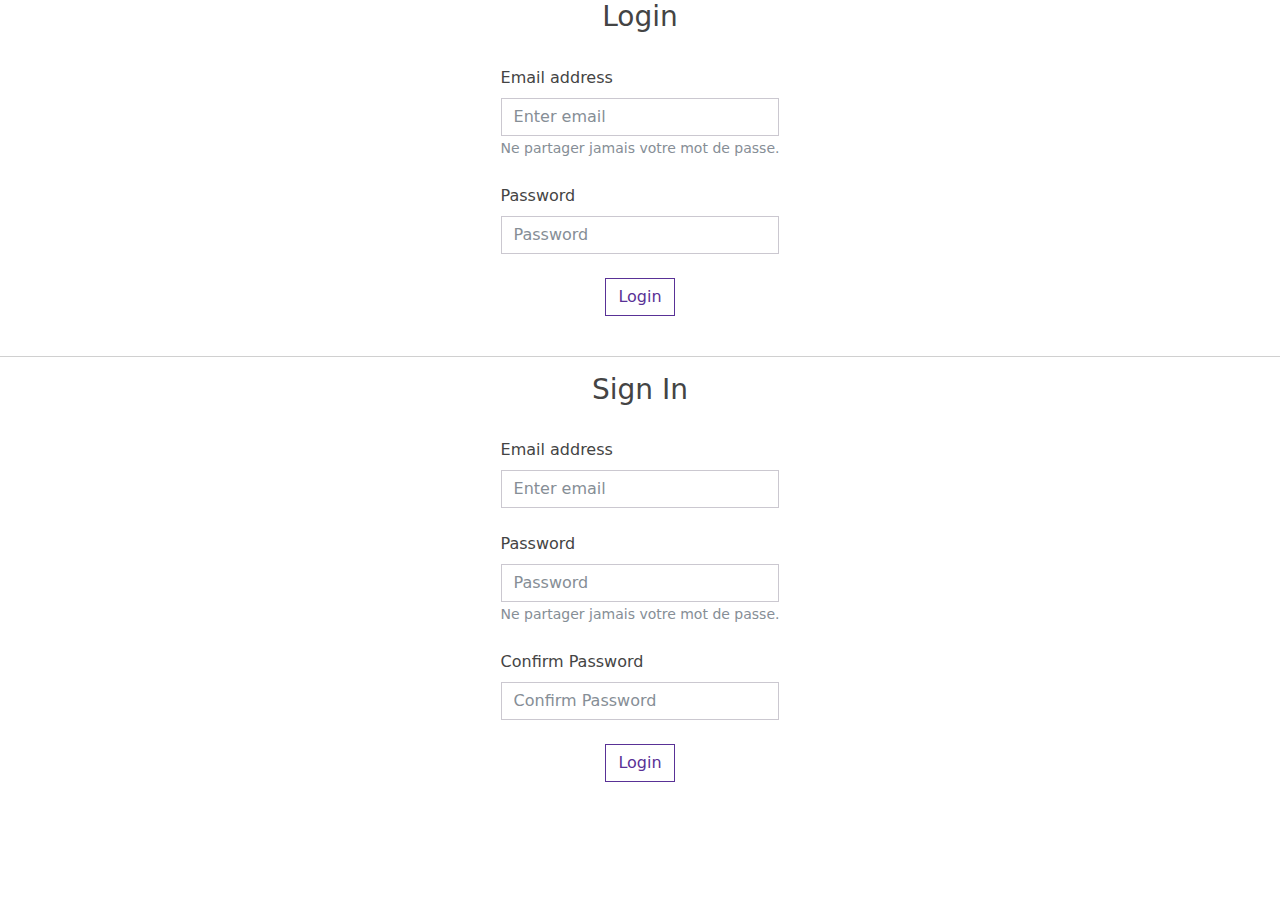
==== authentification_form.html @ 822e2149 "First Commit" ====
<!DOCTYPE html>
<html lang="fr">

<head>
  <title>Authentificate Form</title>
  <meta charset="UTF-8">
  <meta name="viewport" content="width=device-width, initial-scale=1">
  <link href="css/style.css" rel="stylesheet">
</head>

<body>


  <!-- Login -->
  <div class="row">
    <h3 class="text-center">Login</h3>
    <div class="d-flex align-items-center justify-content-md-center ">
      <div class="authentificate-form">

        <div class="form-group">
          <label for="exampleInputEmail1" class="form-label mt-4">Email address</label>
          <input type="email" class="form-control" id="exampleInputEmail1" aria-describedby="emailHelp"
            placeholder="Enter email">
          <small id="emailHelp" class="form-text text-muted">Ne partager jamais votre mot de passe.</small>
        </div>

        <div class="form-group">
          <label for="exampleInputPassword1" class="form-label mt-4">Password</label>
          <input type="password" class="form-control" id="exampleInputPassword1" placeholder="Password">
        </div>
        <br>
        <div class="d-flex justify-content-center">
          <button type="button" class="btn btn-outline-primary">Login</button>
        </div>
      </div>
    </div>
  </div>
  <br>
  <hr>

  <!-- Sign in-->
<div class="row">
    <h3 class="text-center">Sign In</h3>
    <div class="d-flex align-items-center justify-content-md-center ">
      <div class="authentificate-form">

        <div class="form-group">
          <label for="exampleInputEmail1" class="form-label mt-4">Email address</label>
          <input type="email" class="form-control" id="exampleInputEmail1" aria-describedby="emailHelp"
            placeholder="Enter email">
        </div>

        <div class="form-group">
          <label for="exampleInputPassword1" class="form-label mt-4">Password</label>
          <input type="password" class="form-control" id="exampleInputPassword1" placeholder="Password">
          <small id="emailHelp" class="form-text text-muted">Ne partager jamais votre mot de passe.</small>
        </div>
        
        <div>
          <label for="exampleInputPassword1" class="form-label mt-4">Confirm Password</label>
          <input type="password" class="form-control" id="exampleInputPassword1" placeholder="Confirm Password">
        </div>
        <br>
        <div class="d-flex justify-content-center">
          <button type="button" class="btn btn-outline-primary">Login</button>
        </div>
      </div>
    </div>
  </div>


</body>

</html>
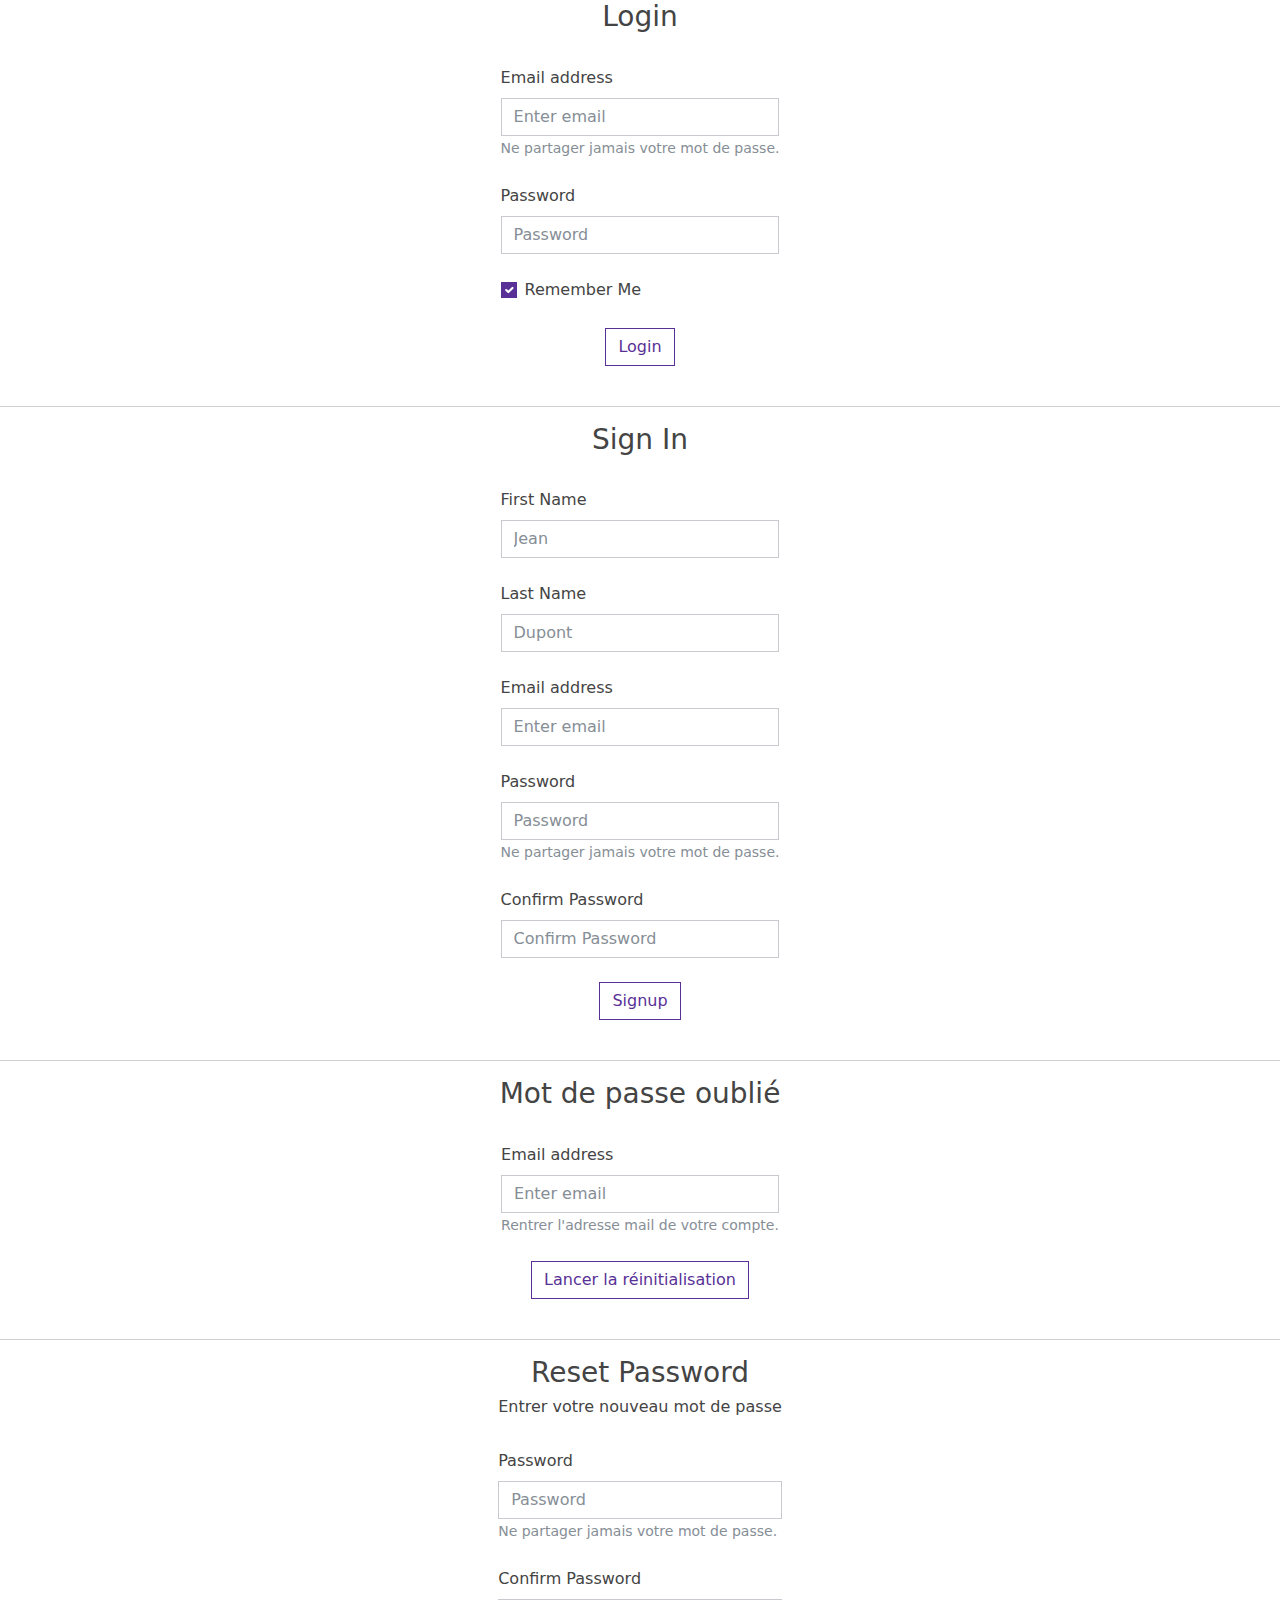
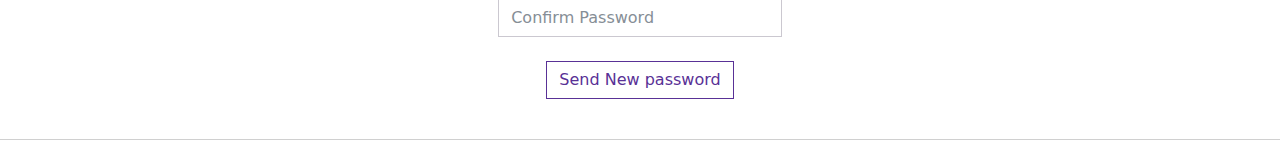
==== commit f72f2c1b: "Adding Banner" ====
--- a/authentification_form.html
+++ b/authentification_form.html
@@ -16,7 +16,6 @@
     <h3 class="text-center">Login</h3>
     <div class="d-flex align-items-center justify-content-md-center ">
       <div class="authentificate-form">
-
         <div class="form-group">
           <label for="exampleInputEmail1" class="form-label mt-4">Email address</label>
           <input type="email" class="form-control" id="exampleInputEmail1" aria-describedby="emailHelp"
@@ -29,6 +28,13 @@
           <input type="password" class="form-control" id="exampleInputPassword1" placeholder="Password">
         </div>
         <br>
+        <div class="form-check">
+          <input class="form-check-input" type="checkbox" value="" id="flexCheckChecked" checked>
+          <label class="form-check-label" for="flexCheckChecked">
+            Remember Me
+          </label>
+        </div>
+        <br>
         <div class="d-flex justify-content-center">
           <button type="button" class="btn btn-outline-primary">Login</button>
         </div>
@@ -39,10 +45,19 @@
   <hr>
 
   <!-- Sign in-->
-<div class="row">
+  <div class="row">
     <h3 class="text-center">Sign In</h3>
     <div class="d-flex align-items-center justify-content-md-center ">
       <div class="authentificate-form">
+
+        <div class="form-group">
+          <label for="exampleInputPassword1" class="form-label mt-4">First Name</label>
+          <input type="text" class="form-control" id="exampleInputPassword1" placeholder="Jean">
+        </div>
+        <div class="form-group">
+          <label for="exampleInputPassword1" class="form-label mt-4">Last Name</label>
+          <input type="text" class="form-control" id="exampleInputPassword1" placeholder="Dupont">
+        </div>
 
         <div class="form-group">
           <label for="exampleInputEmail1" class="form-label mt-4">Email address</label>
@@ -55,19 +70,70 @@
           <input type="password" class="form-control" id="exampleInputPassword1" placeholder="Password">
           <small id="emailHelp" class="form-text text-muted">Ne partager jamais votre mot de passe.</small>
         </div>
-        
+
         <div>
           <label for="exampleInputPassword1" class="form-label mt-4">Confirm Password</label>
           <input type="password" class="form-control" id="exampleInputPassword1" placeholder="Confirm Password">
         </div>
         <br>
         <div class="d-flex justify-content-center">
-          <button type="button" class="btn btn-outline-primary">Login</button>
+          <button type="button" class="btn btn-outline-primary">Signup</button>
         </div>
       </div>
     </div>
   </div>
+  <br>
+  <hr>
+  <!--Forget Password-->
+  <div class="row">
+    <h3 class="text-center">Mot de passe oublié</h3>
+    <div class="d-flex align-items-center justify-content-md-center ">
+      <div class="authentificate-form">
+        <div class="form-group">
+          <label for="exampleInputEmail1" class="form-label mt-4">Email address</label>
+          <input type="email" class="form-control" id="exampleInputEmail1" aria-describedby="emailHelp"
+            placeholder="Enter email">
+          <small id="emailHelp" class="form-text text-muted">Rentrer l'adresse mail de votre compte.</small>
+        </div>
+        <br>
+        <div class="d-flex justify-content-center">
+          <button type="button" class="btn btn-outline-primary">Lancer la réinitialisation</button>
+        </div>
+      </div>
+    </div>
+  </div>
+  <br>
+  <hr>
 
+  <!-- Reset Password-->
+  <div class="row">
+    <h3 class="text-center">Reset Password</h3>
+    <div class="d-flex align-items-center justify-content-md-center ">
+      <div class="authentificate-form">
+
+        <div class="text-center">
+          <h6>Entrer votre nouveau mot de passe</h6>
+        </div>
+
+        <div class="form-group">
+          <label for="exampleInputPassword1" class="form-label mt-4">Password</label>
+          <input type="password" class="form-control" id="exampleInputPassword1" placeholder="Password">
+          <small id="emailHelp" class="form-text text-muted">Ne partager jamais votre mot de passe.</small>
+        </div>
+
+        <div>
+          <label for="exampleInputPassword1" class="form-label mt-4">Confirm Password</label>
+          <input type="password" class="form-control" id="exampleInputPassword1" placeholder="Confirm Password">
+        </div>
+        <br>
+        <div class="d-flex justify-content-center">
+          <button type="button" class="btn btn-outline-primary">Send New password</button>
+        </div>
+      </div>
+    </div>
+  </div>
+  <br>
+  <hr>
 
 </body>
 
